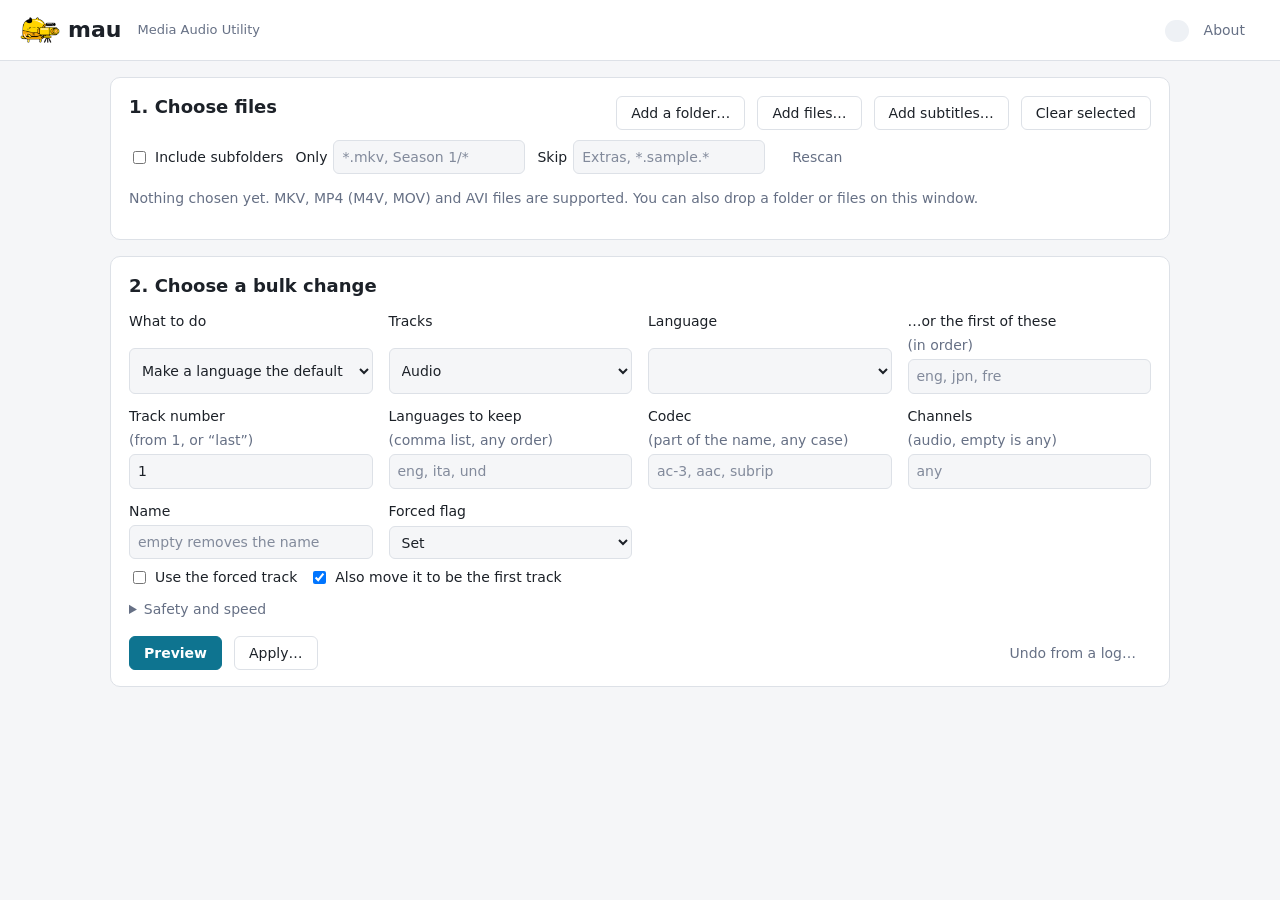
==== rust/mau-gui/ui/index.html @ 0ee01494 "Updates and improvements" ====
<!doctype html>
<html lang="en">
<head>
  <meta charset="utf-8">
  <meta name="viewport" content="width=device-width, initial-scale=1">
  <title>mau: Media Audio Utility</title>
  <link rel="stylesheet" href="style.css">
</head>
<body>
  <header class="bar">
    <h1><img src="logo.png" alt="" width="40" height="40"> mau <span class="sub">Media Audio Utility</span></h1>
    <div class="bar-right">
      <span id="tools" class="chip" title="The commands mau needs"></span>
      <span id="version" class="muted"></span>
      <button id="about-open" type="button" class="quiet">About</button>
    </div>
  </header>

  <main>
    <section class="card" aria-labelledby="files-title">
      <div class="card-head">
        <h2 id="files-title">1. Choose files</h2>
        <div class="row">
          <button id="add-folder" type="button">Add a folder…</button>
          <button id="add-files" type="button">Add files…</button>
          <button id="add-subs" type="button" title="Add subtitle files to the ticked MKV and MP4 files, matched by name">Add subtitles…</button>
          <button id="clear" type="button" title="Take the ticked files off the list (the files themselves are not touched)">Clear selected</button>
        </div>
      </div>
      <div class="row filters">
        <label class="check"><input id="recursive" type="checkbox"> Include subfolders</label>
        <label>Only <input id="include" type="text" placeholder="*.mkv, Season 1/*" size="20"></label>
        <label>Skip <input id="exclude" type="text" placeholder="Extras, *.sample.*" size="20"></label>
        <button id="rescan" type="button" class="quiet">Rescan</button>
      </div>
      <p id="source" class="muted">Nothing chosen yet. MKV, MP4 (M4V, MOV) and AVI files are supported. You can also drop a folder or files on this window.</p>
      <div id="files-wrap" class="table-wrap" hidden>
        <table id="files">
          <thead>
            <tr>
              <th class="narrow"><input id="select-all" type="checkbox" aria-label="Select all files" checked></th>
              <th>File</th><th>Type</th><th>Audio (default marked *)</th><th>Subtitles</th><th class="edit-cell"><span class="visually-hidden">Edit</span></th>
            </tr>
          </thead>
          <tbody></tbody>
        </table>
      </div>
    </section>

    <section class="card" aria-labelledby="change-title">
      <h2 id="change-title">2. Choose a bulk change</h2>
      <div class="grid">
        <label>What to do
          <select id="action">
            <option value="default-lang">Make a language the default</option>
            <option value="track-default">Make a track the default</option>
            <option value="set-lang">Set the language of a track</option>
            <option value="rename">Rename a track</option>
            <option value="forced">Set or clear the forced flag of a track (MKV)</option>
            <option value="swap">Make the second audio track the default</option>
            <option value="delete-lang">Remove the tracks in a language</option>
            <option value="delete-track">Remove a track</option>
            <option value="preserve">Keep only one language</option>
            <option value="keep-langs">Keep several languages</option>
            <option value="delete-dupes">Remove duplicate tracks (every one after the first in a language)</option>
            <option value="delete-match">Remove tracks that match a language, codec or channel count</option>
          </select>
        </label>
        <label data-for="kind">Tracks
          <select id="kind"><option value="audio">Audio</option><option value="sub">Subtitles</option></select>
        </label>
        <label data-for="lang"><span id="lang-label">Language</span>
          <select id="lang"></select>
        </label>
        <label data-for="prefer">…or the first of these <span class="muted">(in order)</span>
          <input id="prefer" type="text" placeholder="eng, jpn, fre">
        </label>
        <label data-for="track">Track number <span class="muted">(from 1, or “last”)</span>
          <input id="track" type="text" value="1" size="6">
        </label>
        <label data-for="keep">Languages to keep <span class="muted">(comma list, any order)</span>
          <input id="keep" type="text" placeholder="eng, ita, und">
        </label>
        <label data-for="codec">Codec <span class="muted">(part of the name, any case)</span>
          <input id="codec" type="text" placeholder="ac-3, aac, subrip">
        </label>
        <label data-for="channels">Channels <span class="muted">(audio, empty is any)</span>
          <input id="channels" type="number" min="1" max="16" placeholder="any" size="5">
        </label>
        <label data-for="name">Name
          <input id="name" type="text" placeholder="empty removes the name">
        </label>
        <label data-for="forcedflag">Forced flag
          <select id="forcedflag"><option value="forced">Set</option><option value="unforced">Clear</option></select>
        </label>
      </div>
      <div class="row options">
        <label class="check" data-for="forcedtrack"><input id="forced" type="checkbox"> Use the forced track</label>
        <label class="check" data-for="move"><input id="move" type="checkbox" checked> Also move it to be the first track</label>
      </div>
      <details>
        <summary>Safety and speed</summary>
        <div class="row options">
          <label class="check"><input id="backup" type="checkbox"> Keep the original beside the file (.fml-bak)</label>
          <label class="check"><input id="force" type="checkbox"> Allow removing every audio track</label>
          <label>Files at once <input id="jobs" type="number" min="1" max="16" value="1" size="3"></label>
        </div>
        <div class="row options">
          <label class="check"><input id="use-log" type="checkbox" checked> Record a log, so changes can be undone</label>
          <input id="log" type="text" size="40" aria-label="Log file">
        </div>
      </details>
      <div class="row actions">
        <button id="preview" type="button" class="primary">Preview</button>
        <button id="apply" type="button">Apply…</button>
        <button id="cancel" type="button" class="danger" hidden>Stop</button>
        <span class="spacer"></span>
        <button id="undo" type="button" class="quiet">Undo from a log…</button>
      </div>
    </section>

    <section class="card" aria-labelledby="results-title" id="results-card" hidden>
      <div class="card-head">
        <h2 id="results-title">3. Results</h2>
        <div class="row">
          <span id="summary" class="muted" role="status"></span>
          <button id="apply-preview" type="button" hidden>Apply these changes…</button>
        </div>
      </div>
      <progress id="progress" max="1" value="0" hidden></progress>
      <div id="file-progress" aria-live="off"></div>
      <ul id="results"></ul>
      <p id="warnings" class="warnings" hidden></p>
    </section>
  </main>

  <dialog id="info" aria-labelledby="info-title">
    <h3 id="info-title"></h3>
    <p id="info-path" class="muted path"></p>
    <form id="info-rename" class="row rename">
      <label>File name <input id="info-name" type="text" size="44" autocomplete="off" spellcheck="false"></label>
      <button id="info-rename-go" type="submit">Rename</button>
    </form>
    <dl id="info-facts" class="facts"></dl>
    <div id="info-tracks"></div>
    <p id="info-status" class="muted" role="status"></p>
    <div class="row"><button id="info-stop" type="button" class="danger" hidden>Stop</button></div>
    <details id="info-add" hidden>
      <summary>Add a subtitle file</summary>
      <div class="row add-sub">
        <button id="add-sub-choose" type="button">Choose subtitle file…</button>
        <span id="add-sub-file" class="muted">None chosen (.srt, .ass, .ssa, .vtt or .sup)</span>
      </div>
      <div class="row add-sub">
        <label>Language <select id="add-sub-lang" aria-label="Language of the new subtitle track"></select></label>
        <label>Name <input id="add-sub-name" type="text" size="22" placeholder="optional"></label>
        <button id="add-sub-go" type="button" class="primary">Add subtitle…</button>
      </div>
      <p class="muted">The subtitle becomes the last subtitle track, not default and not forced. The file is rewritten.
        MP4 files get the subtitle converted to text subtitles (no forced flag, no <code>.sup</code>).</p>
      <div class="row add-sub">
        <button id="sub-search-open" type="button">Search online (OpenSubtitles)…</button>
      </div>
      <div id="sub-search" hidden>
        <p class="muted">A search sends the title guessed from the file name, and a hash of the file (made from 128 KB
          of it), to opensubtitles.com. Nothing else about the file leaves this computer. Downloading needs a free
          OpenSubtitles account.</p>
        <div class="row add-sub">
          <label>Title <input id="sub-q" type="text" size="30" placeholder="guessed from the file name"></label>
          <label>Language <select id="sub-lang" aria-label="Language to search for"></select></label>
          <button id="sub-search-go" type="button" class="primary">Search</button>
        </div>
        <p id="sub-search-status" class="muted" role="status"></p>
        <div id="sub-hits-wrap" class="table-wrap" hidden>
          <table id="sub-hits">
            <thead><tr><th>Language</th><th>Release</th><th>Downloads</th><th>Notes</th><th></th></tr></thead>
            <tbody></tbody>
          </table>
        </div>
        <details id="sub-account">
          <summary>OpenSubtitles account</summary>
          <p class="muted">Searching needs an API key (free: make an account at opensubtitles.com, then add an
            API consumer in its settings). Downloading also needs the account's user name and password. They are
            kept in a file only you can read, in mau's data folder; leave a box empty to keep what is saved.</p>
          <div class="row add-sub">
            <label>API key <input id="sub-key" type="password" size="28" autocomplete="off" spellcheck="false"></label>
            <label>User name <input id="sub-user" type="text" size="18" autocomplete="off" spellcheck="false"></label>
            <label>Password <input id="sub-pass" type="password" size="18" autocomplete="off"></label>
            <button id="sub-save" type="button">Save</button>
          </div>
          <p id="sub-account-status" class="muted" role="status"></p>
        </details>
      </div>
    </details>
    <details id="info-report-box">
      <summary>Full technical report (mediainfo)</summary>
      <pre id="info-report"></pre>
    </details>
    <div class="row end"><button id="info-close" type="button" class="primary">Close</button></div>
  </dialog>

  <dialog id="subs" aria-labelledby="subs-title">
    <h3 id="subs-title">Add subtitle files to the ticked files</h3>
    <p class="muted">Each subtitle file is matched to a ticked MKV or MP4 file by its name
      (<code>Show.S01E03.ita.srt</code> goes with <code>Show.S01E03.mkv</code>, or the same season and episode),
      and its language is guessed from the name. Check the table, then preview or add. A file is rewritten once,
      with all its new subtitles, which are not default.</p>
    <div class="row">
      <button id="subs-choose" type="button">Choose subtitle files…</button>
      <span id="subs-count" class="muted"></span>
    </div>
    <div class="table-wrap">
      <table id="subs-table">
        <thead><tr><th class="narrow"><span class="visually-hidden">Add</span></th><th>Media file</th><th>Subtitle file</th>
          <th>Language</th><th>Name</th><th>Forced</th></tr></thead>
        <tbody></tbody>
      </table>
    </div>
    <p id="subs-unmatched" class="warnings" hidden></p>
    <p id="subs-status" class="muted" role="status"></p>
    <div class="row end">
      <button id="subs-close" type="button">Close</button>
      <button id="subs-preview" type="button">Preview</button>
      <button id="subs-apply" type="button" class="primary">Add subtitles…</button>
    </div>
  </dialog>

  <dialog id="confirm">
    <form method="dialog">
      <h3 id="confirm-title">Apply the changes?</h3>
      <p id="confirm-text"></p>
      <p class="muted">Each file is changed on a copy, checked, and only then replaces the original.
        If a torrent client is seeding these files it will see them as changed.</p>
      <div class="row end">
        <button value="cancel" type="submit">Cancel</button>
        <button value="apply" type="submit" class="primary">Apply</button>
      </div>
    </form>
  </dialog>

  <script src="app.js"></script>
</body>
</html>
---- rust/mau-gui/ui/style.css ----
:root {
  --bg: #f5f6f8;
  --card: #ffffff;
  --text: #1c2128;
  --muted: #667085;
  --line: #dde1e7;
  --accent: #0e7490;
  --accent-text: #ffffff;
  --danger: #b42318;
  --ok: #067647;
  --warn: #b54708;
  --chip: #eef1f5;
  color-scheme: light dark;
}

@media (prefers-color-scheme: dark) {
  :root {
    --bg: #14181d;
    --card: #1c222a;
    --text: #e6e9ee;
    --muted: #9aa4b2;
    --line: #2d3541;
    --accent: #22a3c2;
    --accent-text: #06222b;
    --danger: #f97066;
    --ok: #47cd89;
    --warn: #fdb022;
    --chip: #262e38;
  }
}

* { box-sizing: border-box; }

body {
  margin: 0;
  background: var(--bg);
  color: var(--text);
  font: 14px/1.45 system-ui, -apple-system, "Segoe UI", Roboto, sans-serif;
}

.bar {
  display: flex;
  align-items: center;
  justify-content: space-between;
  gap: 16px;
  padding: 10px 20px;
  background: var(--card);
  border-bottom: 1px solid var(--line);
  position: sticky;
  top: 0;
  z-index: 2;
}

h1 { margin: 0; font-size: 22px; display: flex; align-items: center; gap: 8px; }
h1 .sub { font-weight: 400; color: var(--muted); font-size: 13px; margin-left: 8px; }
h2 { margin: 0 0 12px; font-size: 18px; }
h3 { margin: 0 0 8px; }

main { max-width: 1100px; margin: 0 auto; padding: 16px 20px 48px; display: grid; gap: 16px; }

.card {
  background: var(--card);
  border: 1px solid var(--line);
  border-radius: 10px;
  padding: 16px 18px;
}

.card-head { display: flex; align-items: center; justify-content: space-between; gap: 12px; flex-wrap: wrap; }
.card-head h2 { margin-bottom: 12px; }

.row { display: flex; align-items: center; gap: 12px; flex-wrap: wrap; }
.row.options, .row.filters { margin: 8px 0; }
.row.end { justify-content: flex-end; margin-top: 16px; }
.spacer { flex: 1; }
.muted { color: var(--muted); }

.grid {
  display: grid;
  grid-template-columns: repeat(auto-fit, minmax(210px, 1fr));
  gap: 12px 16px;
}

label { display: grid; gap: 4px; font-weight: 500; }
label.check { display: flex; align-items: center; gap: 8px; font-weight: 400; }
label[hidden], [hidden] { display: none !important; }
.row label { display: flex; align-items: center; gap: 6px; font-weight: 400; }

input[type="text"], input[type="number"], select {
  font: inherit;
  color: inherit;
  background: var(--bg);
  border: 1px solid var(--line);
  border-radius: 6px;
  padding: 6px 8px;
  min-width: 0;
}

input:focus-visible, select:focus-visible, button:focus-visible, summary:focus-visible {
  outline: 2px solid var(--accent);
  outline-offset: 1px;
}

button {
  font: inherit;
  color: inherit;
  background: var(--card);
  border: 1px solid var(--line);
  border-radius: 6px;
  padding: 6px 14px;
  cursor: pointer;
}
button:hover:not(:disabled) { border-color: var(--accent); }
button:disabled { opacity: 0.5; cursor: default; }
button.primary { background: var(--accent); border-color: var(--accent); color: var(--accent-text); font-weight: 600; }
button.danger { color: var(--danger); border-color: var(--danger); }
button.quiet { border-color: transparent; color: var(--muted); }

details { margin-top: 12px; }
summary { cursor: pointer; color: var(--muted); }
.actions { margin-top: 16px; }

.chip { background: var(--chip); border-radius: 999px; padding: 4px 12px; font-size: 12px; }
.chip.bad { color: var(--danger); }
.chip.good { color: var(--ok); }

.table-wrap { max-height: 320px; overflow: auto; border: 1px solid var(--line); border-radius: 8px; margin-top: 8px; }
table { width: 100%; border-collapse: collapse; }
th, td { text-align: left; padding: 6px 10px; border-bottom: 1px solid var(--line); vertical-align: top; }
th { position: sticky; top: 0; background: var(--card); font-weight: 600; font-size: 12px; color: var(--muted); }
td.name { overflow-wrap: anywhere; }
td.narrow, th.narrow { width: 34px; }
tr.file { cursor: pointer; }
tr.file:hover td { background: var(--chip); }
tr.detail td { background: var(--bg); }
.tracks { width: auto; font-size: 13px; }
.tracks th, .tracks td { border: 0; padding: 2px 14px 2px 0; position: static; background: none; }

#results { list-style: none; margin: 8px 0 0; padding: 0; display: grid; gap: 8px; }
#results > li { border: 1px solid var(--line); border-radius: 8px; padding: 8px 12px; }
#results .file { font-weight: 600; word-break: break-all; }
#results .lines { margin: 4px 0 0; padding-left: 18px; color: var(--muted); }
#results .status { font-size: 12px; font-weight: 600; text-transform: uppercase; margin-right: 8px; }
.s-changed .status { color: var(--ok); }
.s-error { border-color: var(--danger) !important; }
.s-error .status { color: var(--danger); }
.s-skipped .status { color: var(--warn); }
.s-unchanged .status { color: var(--muted); }

progress { width: 100%; height: 8px; margin: 4px 0; }
.warnings { color: var(--warn); white-space: pre-wrap; }

dialog { border: 1px solid var(--line); border-radius: 10px; background: var(--card); color: var(--text); max-width: 460px; padding: 18px 20px; }
dialog::backdrop { background: rgba(0, 0, 0, 0.45); }

.visually-hidden { position: absolute; width: 1px; height: 1px; overflow: hidden; clip: rect(0 0 0 0); white-space: nowrap; }
#info { max-width: 860px; width: 92vw; max-height: 88vh; overflow: auto; }
#info h3 { margin: 0 0 4px; word-break: break-all; }
#info h4 { margin: 14px 0 6px; }
#info .path { margin: 0 0 8px; word-break: break-all; font-size: 12px; }
.facts { display: grid; grid-template-columns: max-content 1fr; gap: 2px 14px; margin: 8px 0; }
.facts dt { color: var(--muted); }
.facts dd { margin: 0; }
#info-report { max-height: 40vh; overflow: auto; font-size: 12px; white-space: pre; padding: 8px; background: var(--bg); border: 1px solid var(--line); border-radius: 6px; }
.order-tools { margin: 4px 0; align-items: center; }
#info tr[aria-selected] { cursor: pointer; }
#info tr.picked td { background: var(--accent); color: var(--accent-text); }
#info .table-wrap { max-height: 200px; }
#sub-hits-wrap { max-height: 240px; }
#info .tracks { width: 100%; }
#info .tracks th, #info .tracks td { padding: 4px 10px 4px 8px; }
button.edit { border: 1.5px solid var(--accent); color: var(--accent); font-weight: 600; padding: 3px 14px; }
button.edit:hover:not(:disabled) { background: var(--accent); color: var(--accent-text); }
td.edit-cell, th.edit-cell { width: 1%; white-space: nowrap; }
#info .rename { margin: 6px 0 10px; align-items: center; }
#info .rename input { width: 100%; }
#info .rename label { flex: 1; display: flex; gap: 8px; align-items: center; white-space: nowrap; }
#info .add-sub { margin: 6px 0; align-items: center; }
#info #info-add { margin-top: 12px; }
#subs { max-width: 980px; width: 94vw; max-height: 90vh; overflow: auto; }
#subs h3 { margin: 0 0 6px; }
#subs .table-wrap { max-height: 46vh; }
#subs td select, #subs td input[type=text] { max-width: 150px; }
#subs code { font-size: 12px; }
#info .track-editor { margin: 6px 0; align-items: center; gap: 12px; padding: 6px 8px; border: 1px solid var(--line); border-radius: 8px; }
#info .track-editor label { display: flex; gap: 6px; align-items: center; }
#info tr.removing td { opacity: 0.55; text-decoration: line-through; }
#info tr.removing td.gone-label { opacity: 1; text-decoration: none; color: var(--danger); font-weight: 600; }
.layout { display: flex; gap: 16px; flex-wrap: wrap; margin-top: 6px; }
.layout-table { width: auto; font-size: 13px; }
.layout-table th, .layout-table td { padding: 2px 12px 2px 0; border: 0; position: static; background: none; }
.layout-table td.diff { color: var(--accent); font-weight: 600; }
#results details > summary { cursor: pointer; color: var(--muted); font-size: 12px; margin-top: 6px; }
.file-progress { display: grid; grid-template-columns: minmax(0, 1fr) 160px 3.5em; gap: 8px; align-items: center; margin: 4px 0; font-size: 13px; }
.file-progress .label { overflow: hidden; text-overflow: ellipsis; white-space: nowrap; }
.file-progress progress { margin: 0; }
.file-progress .percent { text-align: right; }
body.dropping main { outline: 3px dashed var(--accent); outline-offset: -6px; }
body.dropping #files-title::after { content: " — drop to add"; color: var(--accent); font-weight: 400; }
input::placeholder { color: var(--muted); opacity: 0.8; }
.about-card { padding: 20px 24px; }
.about-icon { display: block; margin: 0 auto 12px; }
.about-card h2 { margin: 0 0 12px; font-size: 20px; text-align: center; }
.about-card p { margin: 10px 0; }
.about-card #about-version { margin-top: 18px; text-align: center; }
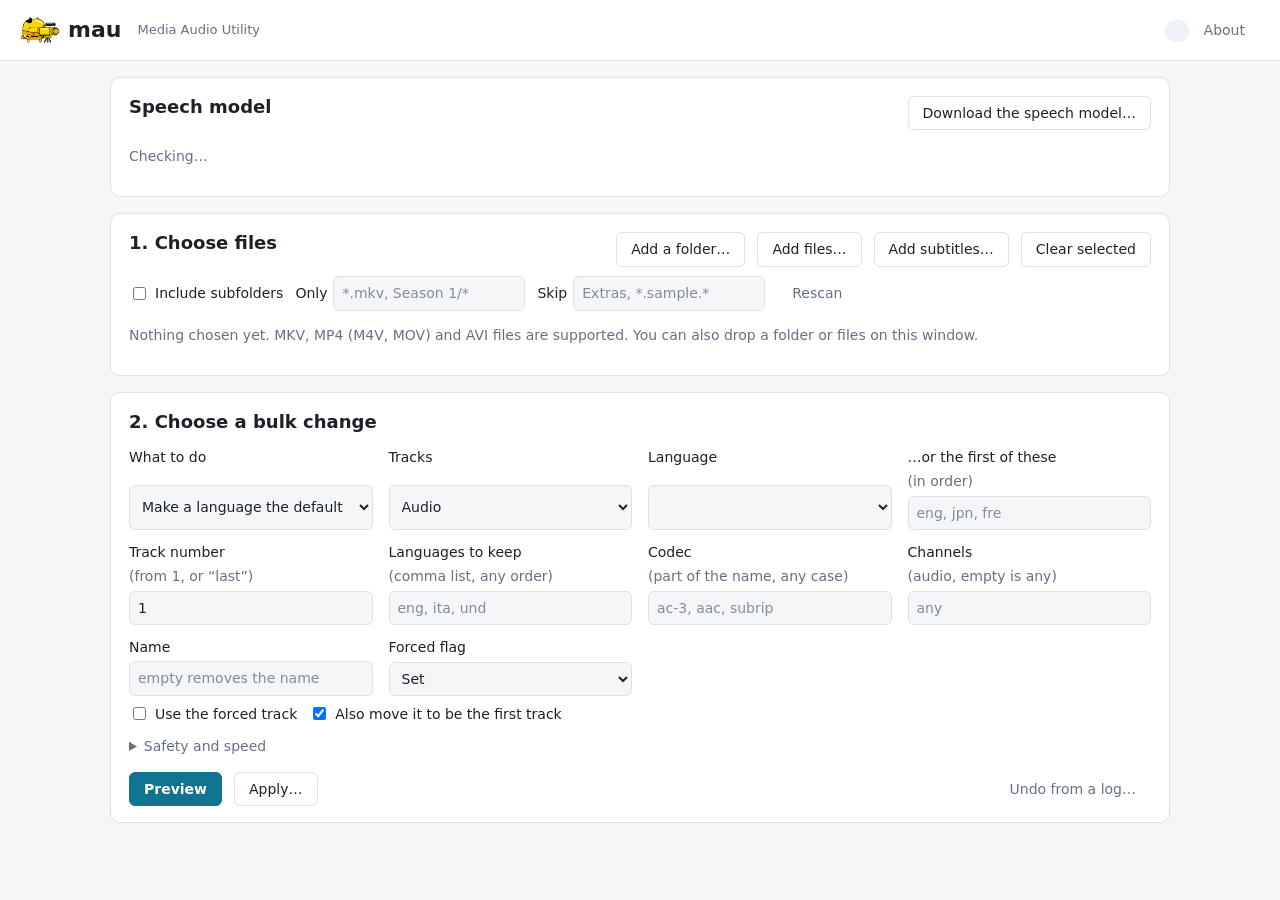
==== commit d0692a87: "Updates and improvements" ====
--- a/rust/mau-gui/ui/index.html
+++ b/rust/mau-gui/ui/index.html
@@ -17,6 +17,16 @@
   </header>
 
   <main>
+    <section class="card" aria-labelledby="model-title">
+      <div class="card-head">
+        <h2 id="model-title">Speech model</h2>
+        <div class="row">
+          <button id="model-download" type="button" title="The whisper.cpp model that Detect languages reads">Download the speech model…</button>
+        </div>
+      </div>
+      <p id="model-status" class="muted">Checking…</p>
+    </section>
+
     <section class="card" aria-labelledby="files-title">
       <div class="card-head">
         <h2 id="files-title">1. Choose files</h2>
@@ -225,6 +235,17 @@
     </div>
   </dialog>
 
+  <dialog id="model-confirm" aria-labelledby="model-confirm-title">
+    <form method="dialog">
+      <h3 id="model-confirm-title">Download the speech model?</h3>
+      <p id="model-confirm-text"></p>
+      <div class="row end">
+        <button value="cancel" type="submit">Cancel</button>
+        <button value="download" type="submit" class="primary">Download</button>
+      </div>
+    </form>
+  </dialog>
+
   <dialog id="confirm">
     <form method="dialog">
       <h3 id="confirm-title">Apply the changes?</h3>
--- a/rust/mau-gui/ui/style.css
+++ b/rust/mau-gui/ui/style.css
@@ -202,3 +202,6 @@
 .about-card h2 { margin: 0 0 12px; font-size: 20px; text-align: center; }
 .about-card p { margin: 10px 0; }
 .about-card #about-version { margin-top: 18px; text-align: center; }
+
+/* long paths (the speech model's folder) wrap inside a dialog instead of running past its edge */
+#model-confirm-text { overflow-wrap: anywhere; }
